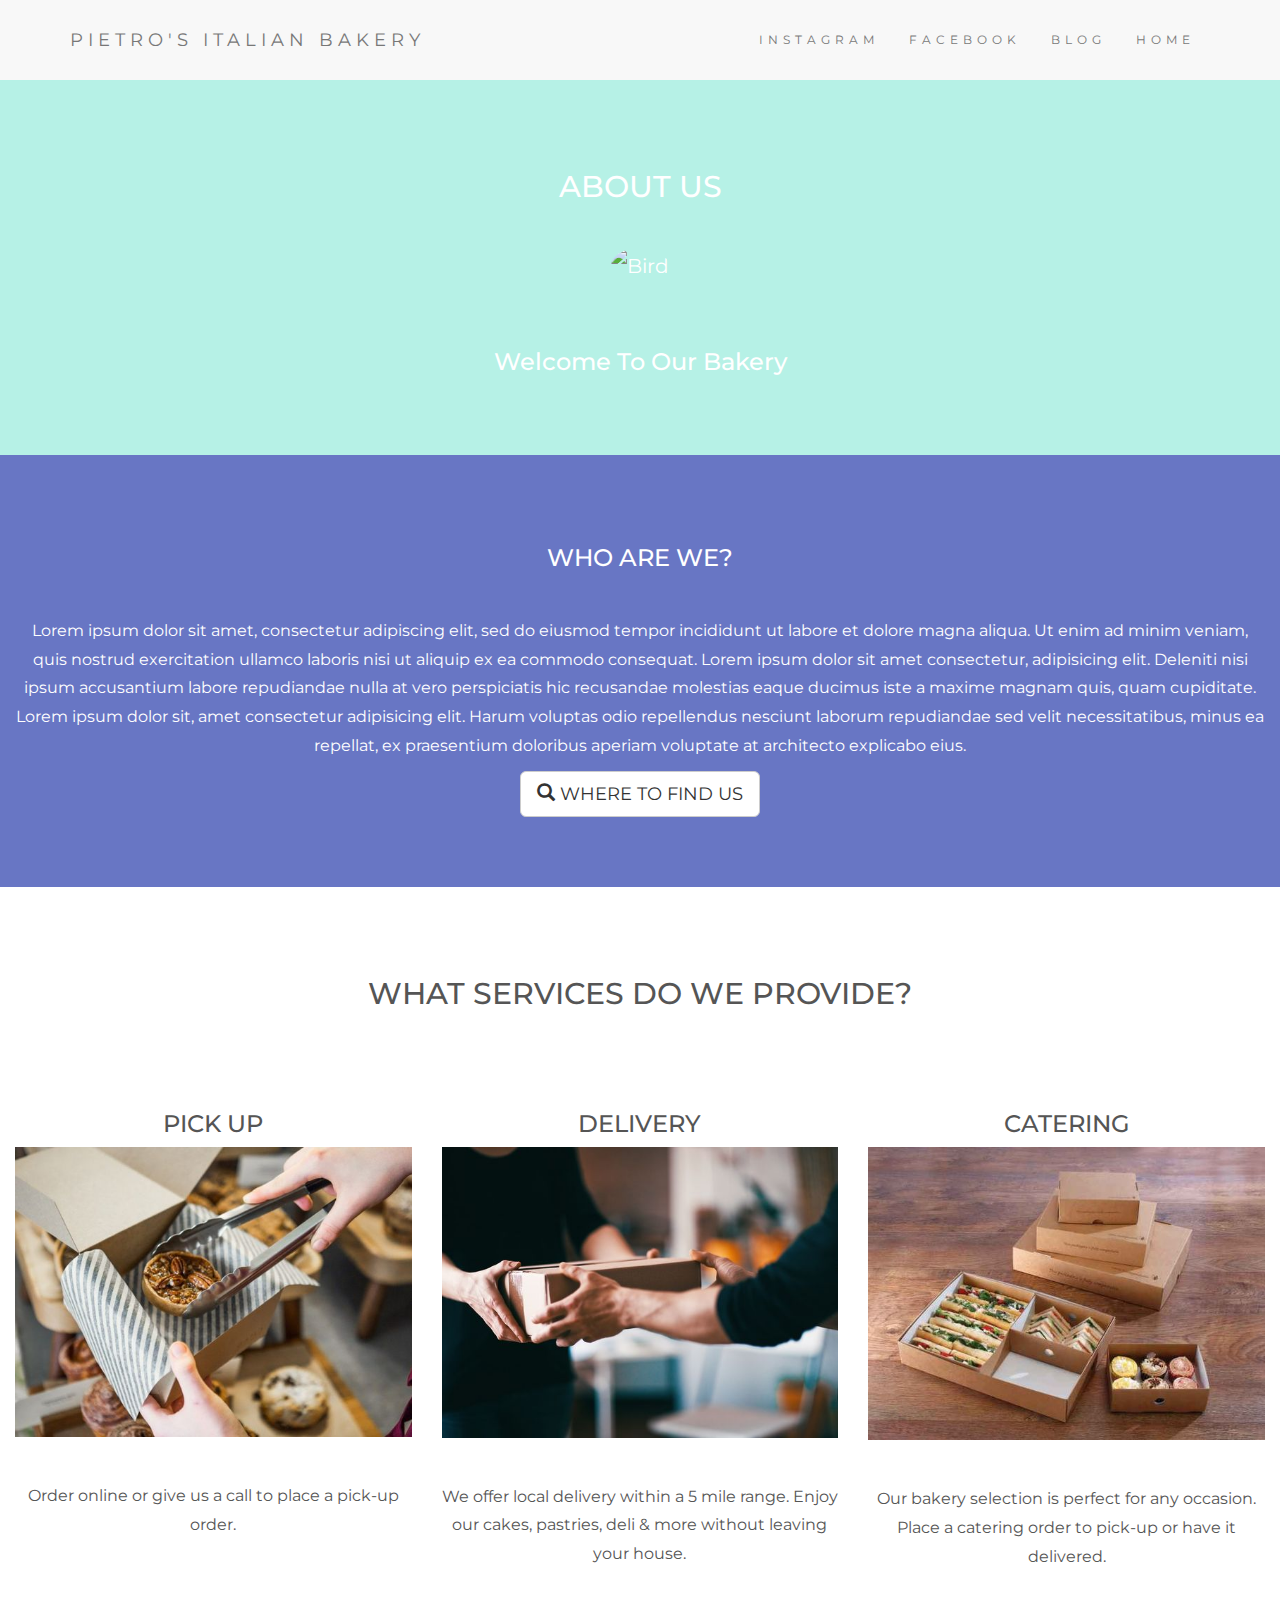
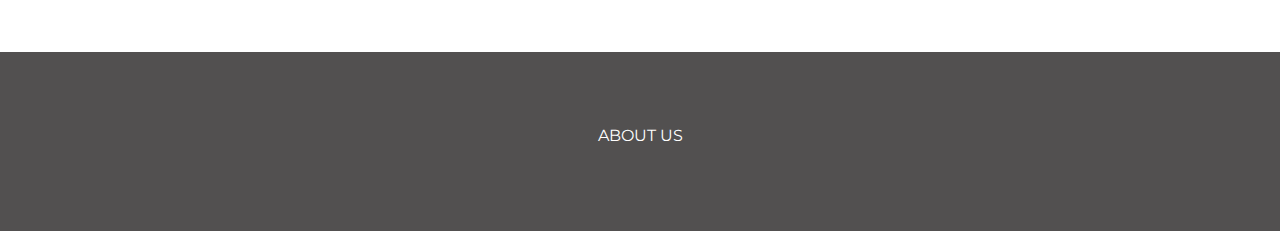
==== about.html @ 992c677a "index" ====
<!DOCTYPE html>
<html lang="en">
<head>
  <!-- Theme Made By www.w3schools.com - No Copyright -->
  <title>About</title>
  <meta charset="utf-8">
  <meta name="viewport" content="width=device-width, initial-scale=1">
  <link rel="stylesheet" href="https://maxcdn.bootstrapcdn.com/bootstrap/3.4.1/css/bootstrap.min.css">
  <link href="https://fonts.googleapis.com/css?family=Montserrat" rel="stylesheet">
  <script src="https://ajax.googleapis.com/ajax/libs/jquery/3.5.1/jquery.min.js"></script>
  <script src="https://maxcdn.bootstrapcdn.com/bootstrap/3.4.1/js/bootstrap.min.js"></script>
  <style>
  body {
    font: 20px Montserrat, sans-serif;
    line-height: 1.8;
    color: #f5f6f7;
  }
  p {font-size: 16px;}
  .margin {margin-bottom: 45px;}
  .bg-1 { 
    background-color: #b6f1e6; /* Green */
    color: #ffffff;
  }
  .bg-2 { 
    background-color: #6876c4; /* Dark Blue */
    color: #ffffff;
  }
  .bg-3 { 
    background-color: #ffffff; /* White */
    color: #555555;
  }
  .bg-4 { 
    background-color: #525050; /* Black Gray */
    color: #fff;
  }
  .container-fluid {
    padding-top: 70px;
    padding-bottom: 70px;
  }
  .navbar {
    padding-top: 15px;
    padding-bottom: 15px;
    border: 0;
    border-radius: 0;
    margin-bottom: 0;
    font-size: 12px;
    letter-spacing: 5px;
  }
  .navbar-nav  li a:hover {
    color: #1abc9c !important;
  }
  </style>
</head>
<body>

<!-- Navbar -->
<nav class="navbar navbar-default">
  <div class="container">
    <div class="navbar-header">
      <button type="button" class="navbar-toggle" data-toggle="collapse" data-target="#myNavbar">
        <span class="icon-bar"></span>
        <span class="icon-bar"></span>
        <span class="icon-bar"></span>                        
      </button>
      <a class="navbar-brand" href="#">PIETRO'S ITALIAN BAKERY</a>
    </div>
    <div class="collapse navbar-collapse" id="myNavbar">
      <ul class="nav navbar-nav navbar-right">
        <li><a href="#">INSTAGRAM</a></li>
        <li><a href="#">FACEBOOK</a></li>
        <li><a href="#">BLOG</a></li>
        <li><a href="index.html">HOME</a></li>

      </ul>
    </div>
  </div>
</nav>

<!-- First Container -->
<div class="container-fluid bg-1 text-center">
  <h2 class="margin">ABOUT US</h2>
  <img src="images/display.jpg" class="img-responsive img-circle margin" style="display:inline" alt="Bird" width="350" height="350">
  <h3>Welcome To Our Bakery</h3>
</div>

<!-- Second Container -->
<div class="container-fluid bg-2 text-center">
  <h3 class="margin">WHO ARE WE?</h3>
  <p>Lorem ipsum dolor sit amet, consectetur adipiscing elit, sed do eiusmod tempor incididunt ut labore et dolore magna aliqua. Ut enim ad minim veniam, quis nostrud exercitation ullamco laboris nisi ut aliquip ex ea commodo consequat. Lorem ipsum dolor sit amet consectetur, adipisicing elit. Deleniti nisi ipsum accusantium labore repudiandae nulla at vero perspiciatis hic recusandae molestias eaque ducimus iste a maxime magnam quis, quam cupiditate. Lorem ipsum dolor sit, amet consectetur adipisicing elit. Harum voluptas odio repellendus nesciunt laborum repudiandae sed velit necessitatibus, minus ea repellat, ex praesentium doloribus aperiam voluptate at architecto explicabo eius. </p>
  <a href="#" class="btn btn-default btn-lg">
    <span class="glyphicon glyphicon-search"></span> WHERE TO FIND US
  </a>
</div>

<!-- Third Container (Grid) -->
<div class="container-fluid bg-3 text-center">    
  <h2 class="margin">WHAT SERVICES DO WE PROVIDE?</h2><br>
  <div class="row">
    <div class="col-sm-4">
<H3>PICK UP</H3>
      <img src="images/pickup.jpg" class="img-responsive margin" style="width:100%" alt="Image">
      <p>Order online or give us a call to place a pick-up order.</p>
    </div>
    <div class="col-sm-4"> 
<H3>DELIVERY</H3>
      <img src="images/delivery.jpg" class="img-responsive margin" style="width:100%" alt="Image">
      <p>We offer local delivery within a 5 mile range. Enjoy our cakes, pastries, deli & more without leaving your house.</p>
    </div>
    <div class="col-sm-4"> 
<H3>CATERING</H3>
      <img src="images/catering.jpg" class="img-responsive margin" style="width:100%" alt="Image">
      <p>Our bakery selection is perfect for any occasion. Place a catering order to pick-up or have it delivered.</p>
    </div>
  </div>
</div>

<!-- Footer -->
<footer class="container-fluid bg-4 text-center">
  <p>ABOUT US</p> 
</footer>

</body>
</html>
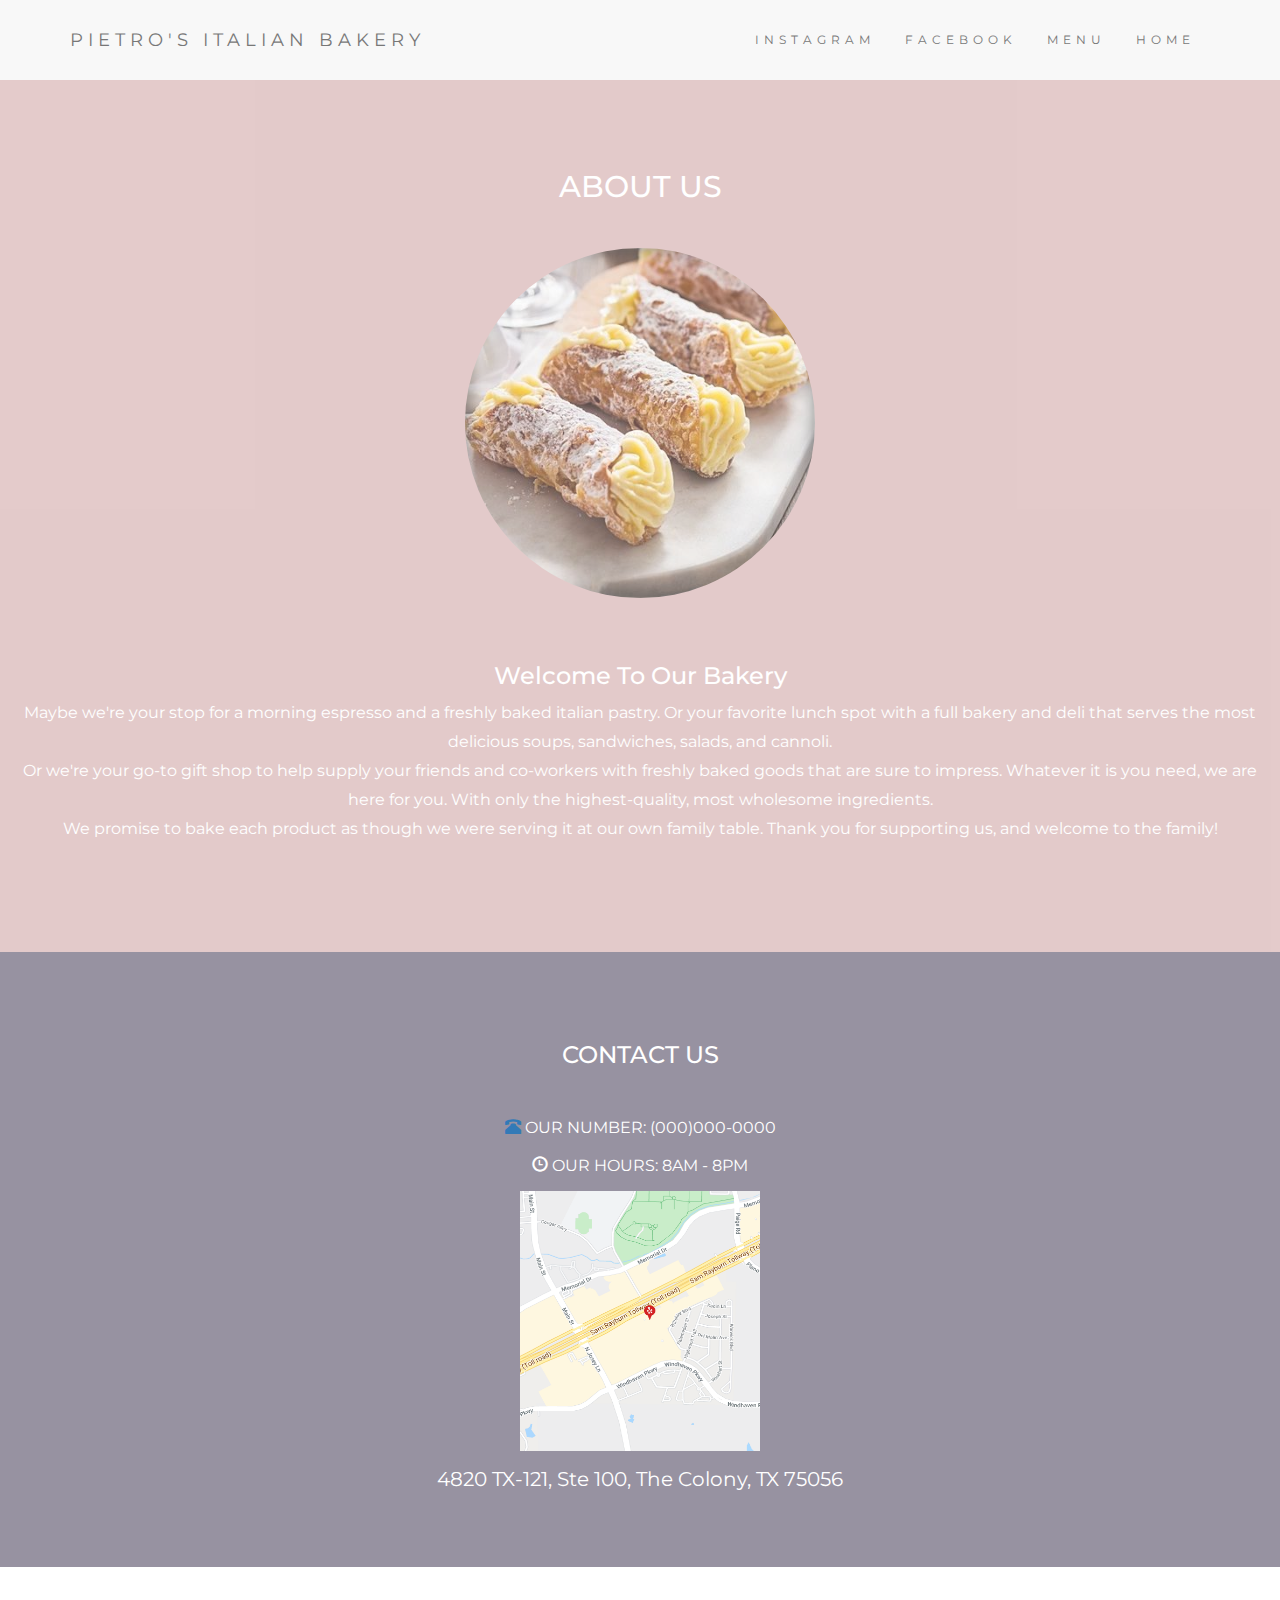
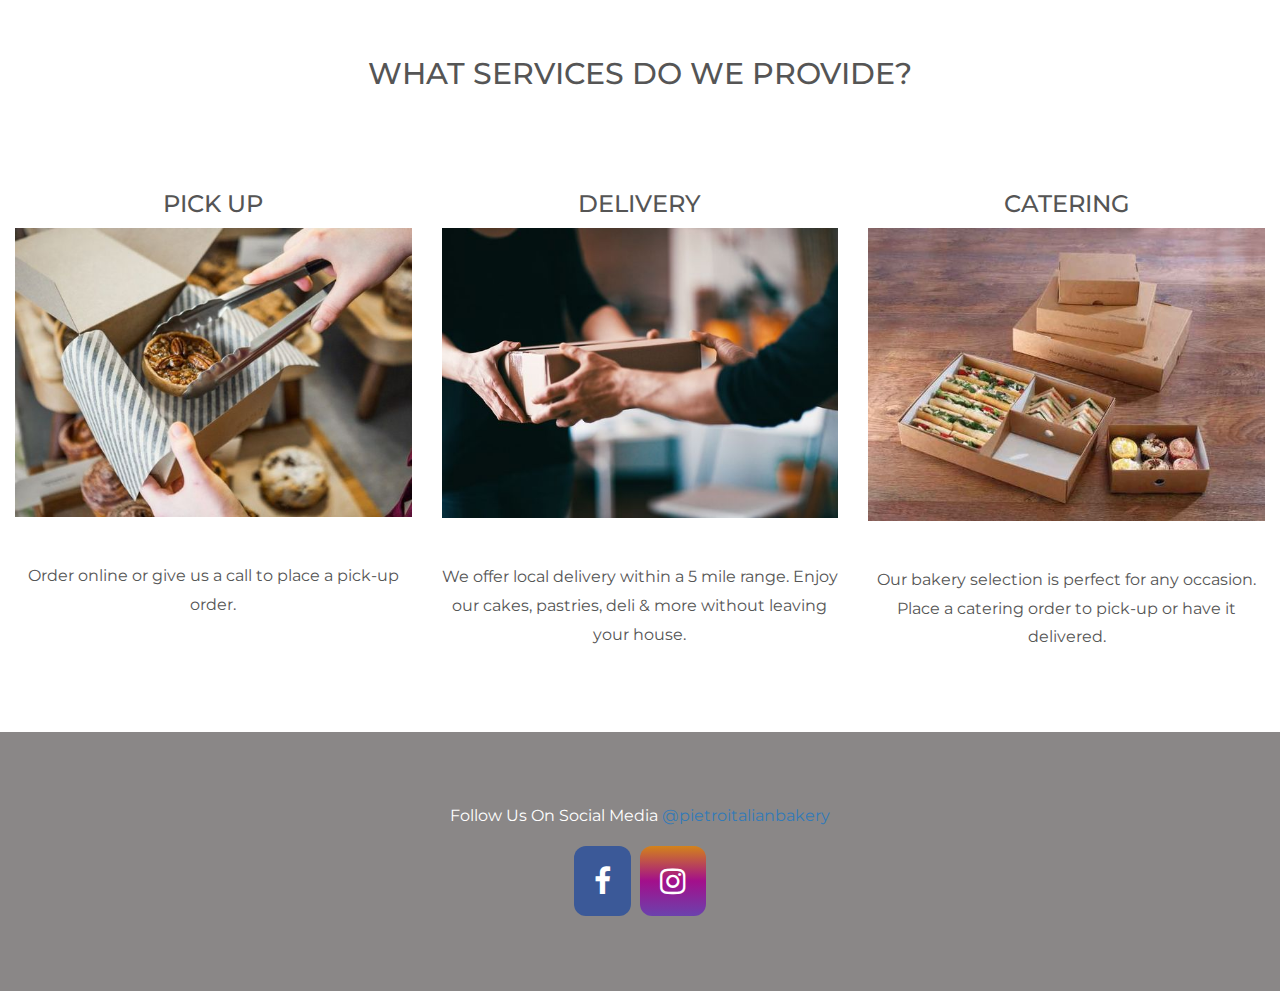
==== commit 18da86b4: "website demo" ====
--- a/about.html
+++ b/about.html
@@ -18,11 +18,12 @@
   p {font-size: 16px;}
   .margin {margin-bottom: 45px;}
   .bg-1 { 
-    background-color: #b6f1e6; /* Green */
+    background-color: #d8b5b5;
+    opacity: 0.7;
     color: #ffffff;
   }
   .bg-2 { 
-    background-color: #6876c4; /* Dark Blue */
+    background-color: #9792a1; /* Dark Blue */
     color: #ffffff;
   }
   .bg-3 { 
@@ -30,7 +31,7 @@
     color: #555555;
   }
   .bg-4 { 
-    background-color: #525050; /* Black Gray */
+    background-color: #8a8787; /* Black Gray */
     color: #fff;
   }
   .container-fluid {
@@ -68,7 +69,7 @@
       <ul class="nav navbar-nav navbar-right">
         <li><a href="#">INSTAGRAM</a></li>
         <li><a href="#">FACEBOOK</a></li>
-        <li><a href="#">BLOG</a></li>
+        <li><a href="menu.html">MENU</a></li>
         <li><a href="index.html">HOME</a></li>
 
       </ul>
@@ -79,17 +80,49 @@
 <!-- First Container -->
 <div class="container-fluid bg-1 text-center">
   <h2 class="margin">ABOUT US</h2>
-  <img src="images/display.jpg" class="img-responsive img-circle margin" style="display:inline" alt="Bird" width="350" height="350">
+  <img src="images/cannoli.jpg" class="img-responsive img-circle margin" style="display:inline" alt="bakery" width="350" height="450">
   <h3>Welcome To Our Bakery</h3>
+  <p>Maybe we're your stop for a morning espresso and a freshly baked italian pastry. Or your favorite lunch spot with a full bakery and deli that serves the most delicious soups, sandwiches, salads, and cannoli. <br>
+    Or we're your go-to gift shop to help supply your friends and co-workers with freshly baked goods that are sure to impress. Whatever it is you need, we are here for you. With only the highest-quality, most wholesome ingredients. <br>
+    We promise to bake each product as though we were serving it at our own family table. Thank you for supporting us, and welcome to the family!<br>
+  <br>
+</p>
 </div>
 
 <!-- Second Container -->
 <div class="container-fluid bg-2 text-center">
-  <h3 class="margin">WHO ARE WE?</h3>
-  <p>Lorem ipsum dolor sit amet, consectetur adipiscing elit, sed do eiusmod tempor incididunt ut labore et dolore magna aliqua. Ut enim ad minim veniam, quis nostrud exercitation ullamco laboris nisi ut aliquip ex ea commodo consequat. Lorem ipsum dolor sit amet consectetur, adipisicing elit. Deleniti nisi ipsum accusantium labore repudiandae nulla at vero perspiciatis hic recusandae molestias eaque ducimus iste a maxime magnam quis, quam cupiditate. Lorem ipsum dolor sit, amet consectetur adipisicing elit. Harum voluptas odio repellendus nesciunt laborum repudiandae sed velit necessitatibus, minus ea repellat, ex praesentium doloribus aperiam voluptate at architecto explicabo eius. </p>
-  <a href="#" class="btn btn-default btn-lg">
-    <span class="glyphicon glyphicon-search"></span> WHERE TO FIND US
+  <h3 class="margin">CONTACT US</h3>
+
+  <!-- <a href="#" class="btn btn-default btn-lg">
+    <span class="glyphicon "></span> CALL
   </a>
+  <p><br> -->
+
+    <div class="container">
+
+      <p>
+        <a href="#">
+          <span class="glyphicon glyphicon-phone-alt"></span>
+        </a> OUR NUMBER: (000)000-0000
+      </p>
+        <p><span class="glyphicon glyphicon-time"></span> OUR HOURS: 8AM - 8PM</p>  
+      </p>
+
+    </div>
+
+
+
+
+
+
+
+      <figure>
+  <p><img src="images/location.png"
+    width="240" height="260"
+    alt="Eiffel tower">
+  <figcaption>4820 TX-121, Ste 100, The Colony, TX 75056</figcaption>
+</figure>
+
 </div>
 
 <!-- Third Container (Grid) -->
@@ -116,7 +149,33 @@
 
 <!-- Footer -->
 <footer class="container-fluid bg-4 text-center">
-  <p>ABOUT US</p> 
+  <p>Follow Us On Social Media <a href="index.html" title="PietroItalianBakery" target="_blank" class="w3-hover-text-green">@pietroitalianbakery</a></p>
+  <link rel="stylesheet" href="https://cdnjs.cloudflare.com/ajax/libs/font-awesome/4.7.0/css/font-awesome.min.css">
+  <style>
+    .fa {
+      padding: 20px;
+      font-size: 30px;
+      width: 50px;
+      height: 50px;
+      text-align: center;
+      text-decoration: none;
+      margin: 5px 2px;
+      display: inline-table;
+    }
+    .fa-facebook {
+      background: #3B5998;
+      color: white;
+      border-radius: 12px;
+    }
+    .fa-instagram {
+  background: linear-gradient(rgb(211, 131, 26), rgb(163, 15, 139), rgb(107, 66, 173));
+  color: white;
+  border-radius: 12px;
+  
+}
+    </style>
+    <a href="#" class="fa fa-facebook"></a>
+    <a href="#" class="fa fa-instagram"></a>
 </footer>
 
 </body>
